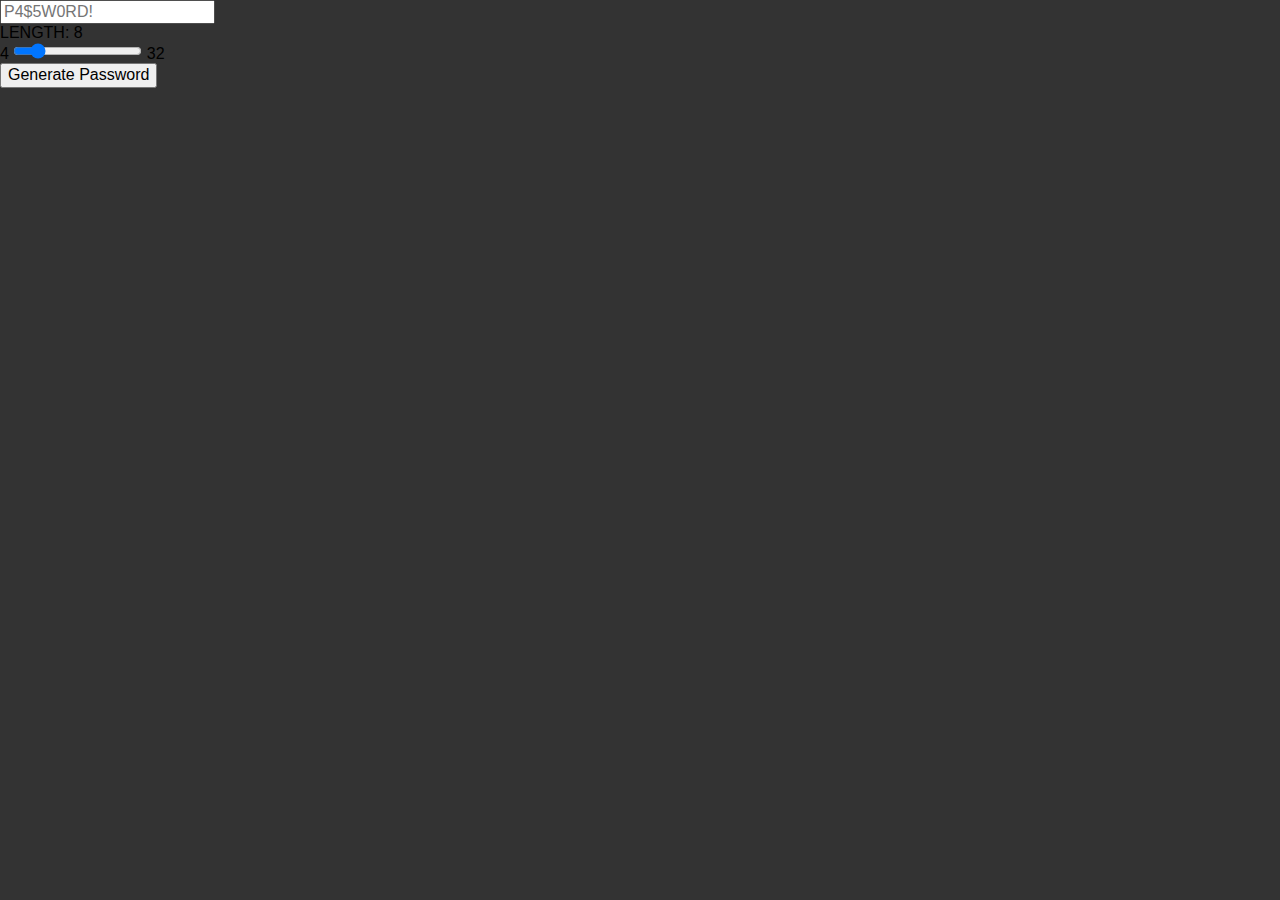
==== docs/index.html @ 57b79fae "finished upload" ====
<!doctype html><html lang="en"><head><meta charset="UTF-8"><link rel="icon" type="image/svg+xml" href="./assets/vite-BU7ZOayB.svg"><meta name="viewport" content="width=device-width,initial-scale=1"><title>Vite App</title><script type="module" crossorigin src="./assets/index-KafkWjxK.js"></script><link rel="stylesheet" crossorigin href="./assets/index-HV3PJymX.css"></head><body><div class="password-generator"><input type="text" class="password" id="password" placeholder="P4$5W0RD!" readonly><div><label for="range" class="range-label">LENGTH: <span id="length-range">8</span></label></div><div class="range-container"><span>4</span> <input id="range" type="range" class="range-input" min="4" max="32" step="1" value="8"> <span>32</span></div><button id="button-password" class="button">Generate Password</button></div></body></html>
---- docs/assets/index-HV3PJymX.css ----
html{line-height:1.15;-webkit-text-size-adjust:100%}body{margin:0}main{display:block}h1{font-size:2em;margin:.67em 0}hr{box-sizing:content-box;height:0;overflow:visible}pre{font-family:monospace,monospace;font-size:1em}a{background-color:transparent}abbr[title]{border-bottom:none;text-decoration:underline;text-decoration:underline dotted}b,strong{font-weight:bolder}code,kbd,samp{font-family:monospace,monospace;font-size:1em}small{font-size:80%}sub,sup{font-size:75%;line-height:0;position:relative;vertical-align:baseline}sub{bottom:-.25em}sup{top:-.5em}img{border-style:none}button,input,optgroup,select,textarea{font-family:inherit;font-size:100%;line-height:1.15;margin:0}button,input{overflow:visible}button,select{text-transform:none}button,[type=button],[type=reset],[type=submit]{-webkit-appearance:button;-moz-appearance:button;appearance:button}button::-moz-focus-inner,[type=button]::-moz-focus-inner,[type=reset]::-moz-focus-inner,[type=submit]::-moz-focus-inner{border-style:none;padding:0}button:-moz-focusring,[type=button]:-moz-focusring,[type=reset]:-moz-focusring,[type=submit]:-moz-focusring{outline:1px dotted ButtonText}fieldset{padding:.35em .75em .625em}legend{box-sizing:border-box;color:inherit;display:table;max-width:100%;padding:0;white-space:normal}progress{vertical-align:baseline}textarea{overflow:auto}[type=checkbox],[type=radio]{box-sizing:border-box;padding:0}[type=number]::-webkit-inner-spin-button,[type=number]::-webkit-outer-spin-button{height:auto}[type=search]{-webkit-appearance:textfield;-moz-appearance:textfield;appearance:textfield;outline-offset:-2px}[type=search]::-webkit-search-decoration{-webkit-appearance:none}::-webkit-file-upload-button{-webkit-appearance:button;font:inherit}details{display:block}summary{display:list-item}template{display:none}[hidden]{display:none}*,*:after,*:before{box-sizing:border-box}img{max-width:100%;display:block}ul{list-style:none;padding-left:0;margin-top:0;margin-bottom:0}a{text-decoration:none;color:inherit}body{margin:0;font-family:sans-serif;background-color:#333}
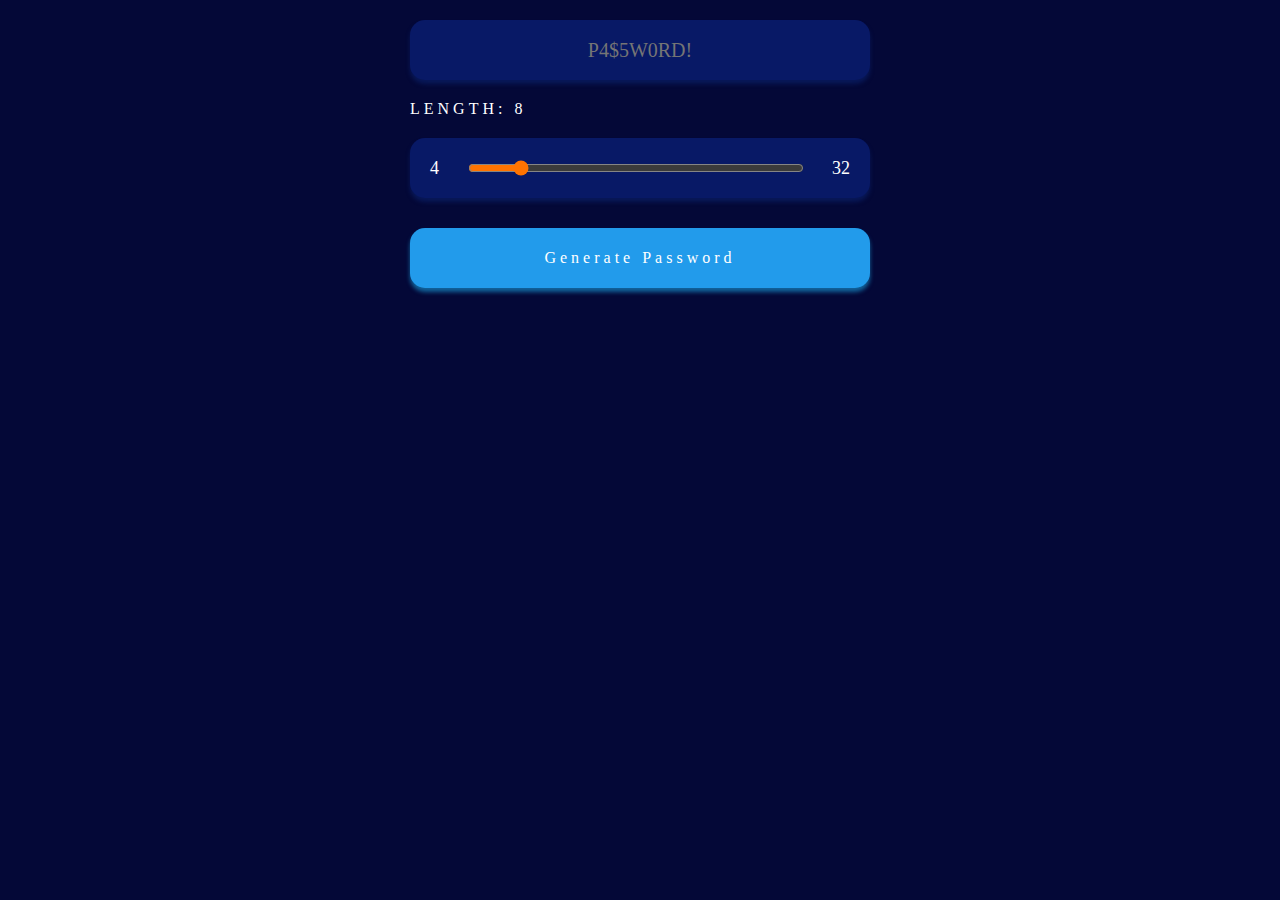
==== commit 2388918f: "styles news upload" ====
--- a/docs/index.html
+++ b/docs/index.html
@@ -1 +1 @@
-<!doctype html><html lang="en"><head><meta charset="UTF-8"><link rel="icon" type="image/svg+xml" href="./assets/vite-BU7ZOayB.svg"><meta name="viewport" content="width=device-width,initial-scale=1"><title>Vite App</title><script type="module" crossorigin src="./assets/index-KafkWjxK.js"></script><link rel="stylesheet" crossorigin href="./assets/index-HV3PJymX.css"></head><body><div class="password-generator"><input type="text" class="password" id="password" placeholder="P4$5W0RD!" readonly><div><label for="range" class="range-label">LENGTH: <span id="length-range">8</span></label></div><div class="range-container"><span>4</span> <input id="range" type="range" class="range-input" min="4" max="32" step="1" value="8"> <span>32</span></div><button id="button-password" class="button">Generate Password</button></div></body></html>+<!doctype html><html lang="en"><head><meta charset="UTF-8"><link rel="icon" type="image/svg+xml" href="./assets/vite-BU7ZOayB.svg"><meta name="viewport" content="width=device-width,initial-scale=1"><title>Vite App</title><script type="module" crossorigin src="./assets/index-43OQGO1V.js"></script><link rel="stylesheet" crossorigin href="./assets/index-F43qhU63.css"></head><body><div class="password-generator"><input type="text" class="password" id="password" placeholder="P4$5W0RD!" readonly><div><label for="range" class="range-label">LENGTH: <span id="length-range">8</span></label></div><div class="range-container"><span>4</span> <input id="range" type="range" class="range-input" min="4" max="32" step="1" value="8"> <span>32</span></div><button id="button-password" class="button">Generate Password</button></div></body></html>--- a/docs/assets/index-F43qhU63.css
+++ b/docs/assets/index-F43qhU63.css
@@ -0,0 +1 @@
+html{line-height:1.15;-webkit-text-size-adjust:100%}body{margin:0}main{display:block}h1{font-size:2em;margin:.67em 0}hr{box-sizing:content-box;height:0;overflow:visible}pre{font-family:monospace,monospace;font-size:1em}a{background-color:transparent}abbr[title]{border-bottom:none;text-decoration:underline;text-decoration:underline dotted}b,strong{font-weight:bolder}code,kbd,samp{font-family:monospace,monospace;font-size:1em}small{font-size:80%}sub,sup{font-size:75%;line-height:0;position:relative;vertical-align:baseline}sub{bottom:-.25em}sup{top:-.5em}img{border-style:none}button,input,optgroup,select,textarea{font-family:inherit;font-size:100%;line-height:1.15;margin:0}button,input{overflow:visible}button,select{text-transform:none}button,[type=button],[type=reset],[type=submit]{-webkit-appearance:button;-moz-appearance:button;appearance:button}button::-moz-focus-inner,[type=button]::-moz-focus-inner,[type=reset]::-moz-focus-inner,[type=submit]::-moz-focus-inner{border-style:none;padding:0}button:-moz-focusring,[type=button]:-moz-focusring,[type=reset]:-moz-focusring,[type=submit]:-moz-focusring{outline:1px dotted ButtonText}fieldset{padding:.35em .75em .625em}legend{box-sizing:border-box;color:inherit;display:table;max-width:100%;padding:0;white-space:normal}progress{vertical-align:baseline}textarea{overflow:auto}[type=checkbox],[type=radio]{box-sizing:border-box;padding:0}[type=number]::-webkit-inner-spin-button,[type=number]::-webkit-outer-spin-button{height:auto}[type=search]{-webkit-appearance:textfield;-moz-appearance:textfield;appearance:textfield;outline-offset:-2px}[type=search]::-webkit-search-decoration{-webkit-appearance:none}::-webkit-file-upload-button{-webkit-appearance:button;font:inherit}details{display:block}summary{display:list-item}template{display:none}[hidden]{display:none}*,*:after,*:before{box-sizing:border-box}img{max-width:100%;display:block}ul{list-style:none;padding-left:0;margin-top:0;margin-bottom:0}a{text-decoration:none;color:inherit}body{background-color:#040837;display:flex;align-items:center;justify-content:center;color:#fff}.password-generator{padding:20px;width:95%;max-width:500px;margin-left:auto;margin-right:auto}.password{height:60px;width:100%;border:none;outline:none;border-radius:15px;color:#fff;background-color:#081966;box-shadow:0 4px 4px #081858;text-align:center;font-size:20px;font-family:inherit}.range-container{display:flex;align-items:center;justify-content:space-between;height:60px;width:100%;padding:20px;background-color:#081966;box-shadow:0 4px 4px #081858;border-radius:15px;font-size:18px;margin-bottom:30px}.range-label{display:block;letter-spacing:4px;margin-bottom:20px;margin-top:20px}.range-input{height:10px;width:80%;accent-color:rgb(255,115,0)}.button{height:60px;width:100%;border:none;color:inherit;background-color:#229beb;box-shadow:0 4px 4px #11649c;border-radius:15px;font-size:16px;letter-spacing:4px;cursor:pointer;transition:transform .2s,background-color .2s,box-shadow .2s}.button:hover{transform:scale(1.05);background-color:#ff7300;box-shadow:0 4px 4px #b85402}
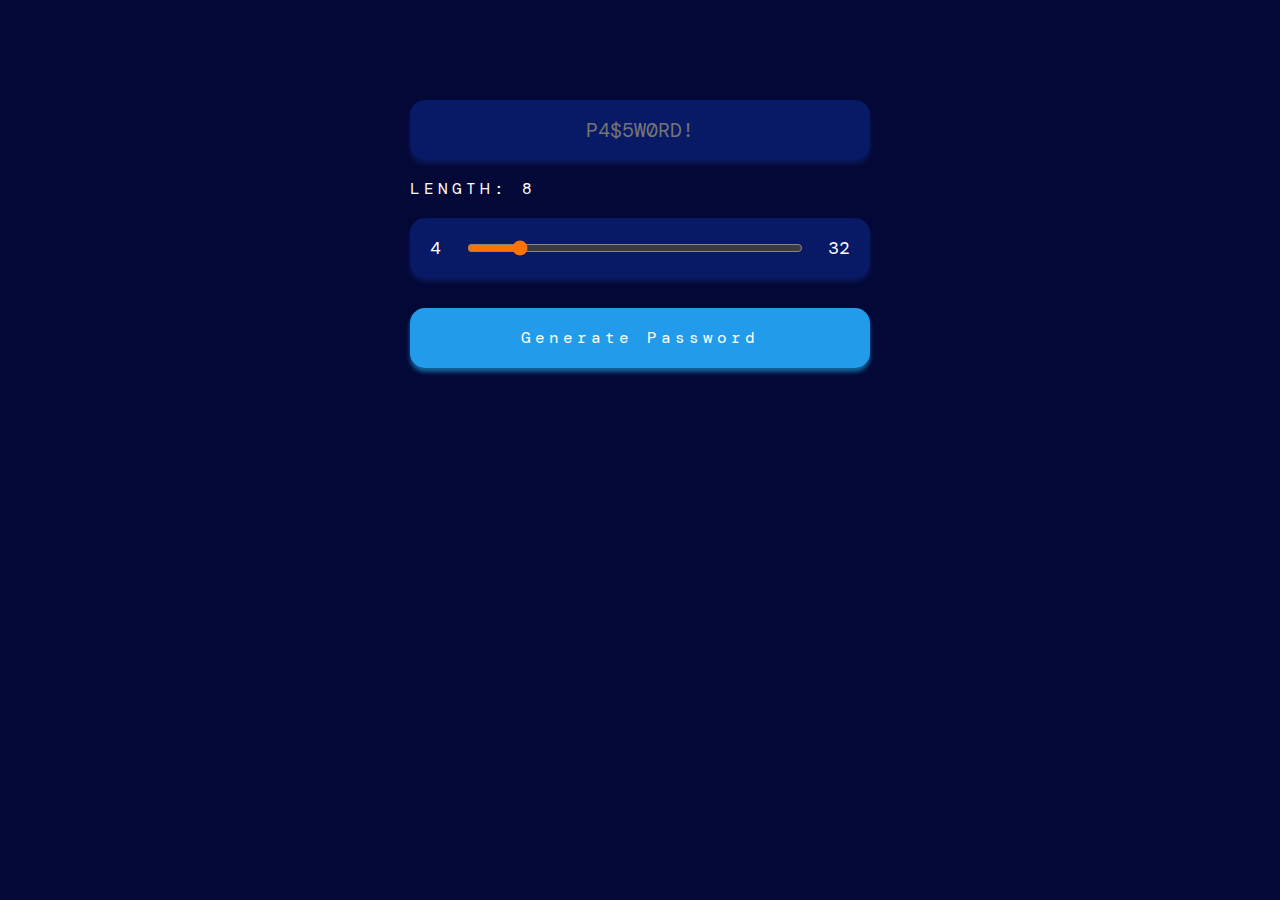
==== commit 77914794: "font load" ====
--- a/docs/index.html
+++ b/docs/index.html
@@ -1 +1 @@
-<!doctype html><html lang="en"><head><meta charset="UTF-8"><link rel="icon" type="image/svg+xml" href="./assets/vite-BU7ZOayB.svg"><meta name="viewport" content="width=device-width,initial-scale=1"><title>Vite App</title><script type="module" crossorigin src="./assets/index-43OQGO1V.js"></script><link rel="stylesheet" crossorigin href="./assets/index-F43qhU63.css"></head><body><div class="password-generator"><input type="text" class="password" id="password" placeholder="P4$5W0RD!" readonly><div><label for="range" class="range-label">LENGTH: <span id="length-range">8</span></label></div><div class="range-container"><span>4</span> <input id="range" type="range" class="range-input" min="4" max="32" step="1" value="8"> <span>32</span></div><button id="button-password" class="button">Generate Password</button></div></body></html>+<!doctype html><html lang="en"><head><meta charset="UTF-8"><link rel="icon" type="image/svg+xml" href="./assets/vite-BU7ZOayB.svg"><meta name="viewport" content="width=device-width,initial-scale=1"><link rel="preconnect" href="https://fonts.googleapis.com"><link rel="preconnect" href="https://fonts.gstatic.com" crossorigin><link href="https://fonts.googleapis.com/css2?family=DM+Mono:ital,wght@0,300;0,400;0,500;1,300;1,400;1,500&display=swap" rel="stylesheet"><title>Vite App</title><script type="module" crossorigin src="./assets/index-pYOkclcJ.js"></script><link rel="stylesheet" crossorigin href="./assets/index-8X13BBuk.css"></head><body><div class="password-generator"><input type="text" class="password" id="password" placeholder="P4$5W0RD!" readonly><div><label for="range" class="range-label">LENGTH: <span id="length-range">8</span></label></div><div class="range-container"><span>4</span> <input id="range" type="range" class="range-input" min="4" max="32" step="1" value="8"> <span>32</span></div><button id="button-password" class="button">Generate Password</button></div></body></html>--- a/docs/assets/index-8X13BBuk.css
+++ b/docs/assets/index-8X13BBuk.css
@@ -0,0 +1 @@
+html{line-height:1.15;-webkit-text-size-adjust:100%}body{margin:0}main{display:block}h1{font-size:2em;margin:.67em 0}hr{box-sizing:content-box;height:0;overflow:visible}pre{font-family:monospace,monospace;font-size:1em}a{background-color:transparent}abbr[title]{border-bottom:none;text-decoration:underline;text-decoration:underline dotted}b,strong{font-weight:bolder}code,kbd,samp{font-family:monospace,monospace;font-size:1em}small{font-size:80%}sub,sup{font-size:75%;line-height:0;position:relative;vertical-align:baseline}sub{bottom:-.25em}sup{top:-.5em}img{border-style:none}button,input,optgroup,select,textarea{font-family:inherit;font-size:100%;line-height:1.15;margin:0}button,input{overflow:visible}button,select{text-transform:none}button,[type=button],[type=reset],[type=submit]{-webkit-appearance:button;-moz-appearance:button;appearance:button}button::-moz-focus-inner,[type=button]::-moz-focus-inner,[type=reset]::-moz-focus-inner,[type=submit]::-moz-focus-inner{border-style:none;padding:0}button:-moz-focusring,[type=button]:-moz-focusring,[type=reset]:-moz-focusring,[type=submit]:-moz-focusring{outline:1px dotted ButtonText}fieldset{padding:.35em .75em .625em}legend{box-sizing:border-box;color:inherit;display:table;max-width:100%;padding:0;white-space:normal}progress{vertical-align:baseline}textarea{overflow:auto}[type=checkbox],[type=radio]{box-sizing:border-box;padding:0}[type=number]::-webkit-inner-spin-button,[type=number]::-webkit-outer-spin-button{height:auto}[type=search]{-webkit-appearance:textfield;-moz-appearance:textfield;appearance:textfield;outline-offset:-2px}[type=search]::-webkit-search-decoration{-webkit-appearance:none}::-webkit-file-upload-button{-webkit-appearance:button;font:inherit}details{display:block}summary{display:list-item}template{display:none}[hidden]{display:none}*,*:after,*:before{box-sizing:border-box}img{max-width:100%;display:block}ul{list-style:none;padding-left:0;margin-top:0;margin-bottom:0}a{text-decoration:none;color:inherit}body{background-color:#040837;display:flex;align-items:center;justify-content:center;color:#fff;font-family:DM Mono,monospace}.password-generator{padding:100px 20px;width:95%;max-width:500px;margin-left:auto;margin-right:auto}.password{height:60px;width:100%;border:none;outline:none;border-radius:15px;color:#fff;background-color:#081966;box-shadow:0 4px 4px #081858;text-align:center;font-size:20px;font-family:inherit}.range-container{display:flex;align-items:center;justify-content:space-between;height:60px;width:100%;padding:20px;background-color:#081966;box-shadow:0 4px 4px #081858;border-radius:15px;font-size:18px;margin-bottom:30px}.range-label{display:block;letter-spacing:4px;margin-bottom:20px;margin-top:20px}.range-input{height:10px;width:80%;accent-color:rgb(255,115,0)}.button{height:60px;width:100%;border:none;color:inherit;background-color:#229beb;box-shadow:0 4px 4px #11649c;border-radius:15px;font-size:16px;letter-spacing:4px;cursor:pointer;transition:transform .2s,background-color .2s,box-shadow .2s}.button:hover{transform:scale(1.05);background-color:#ff7300;box-shadow:0 4px 4px #b85402}
